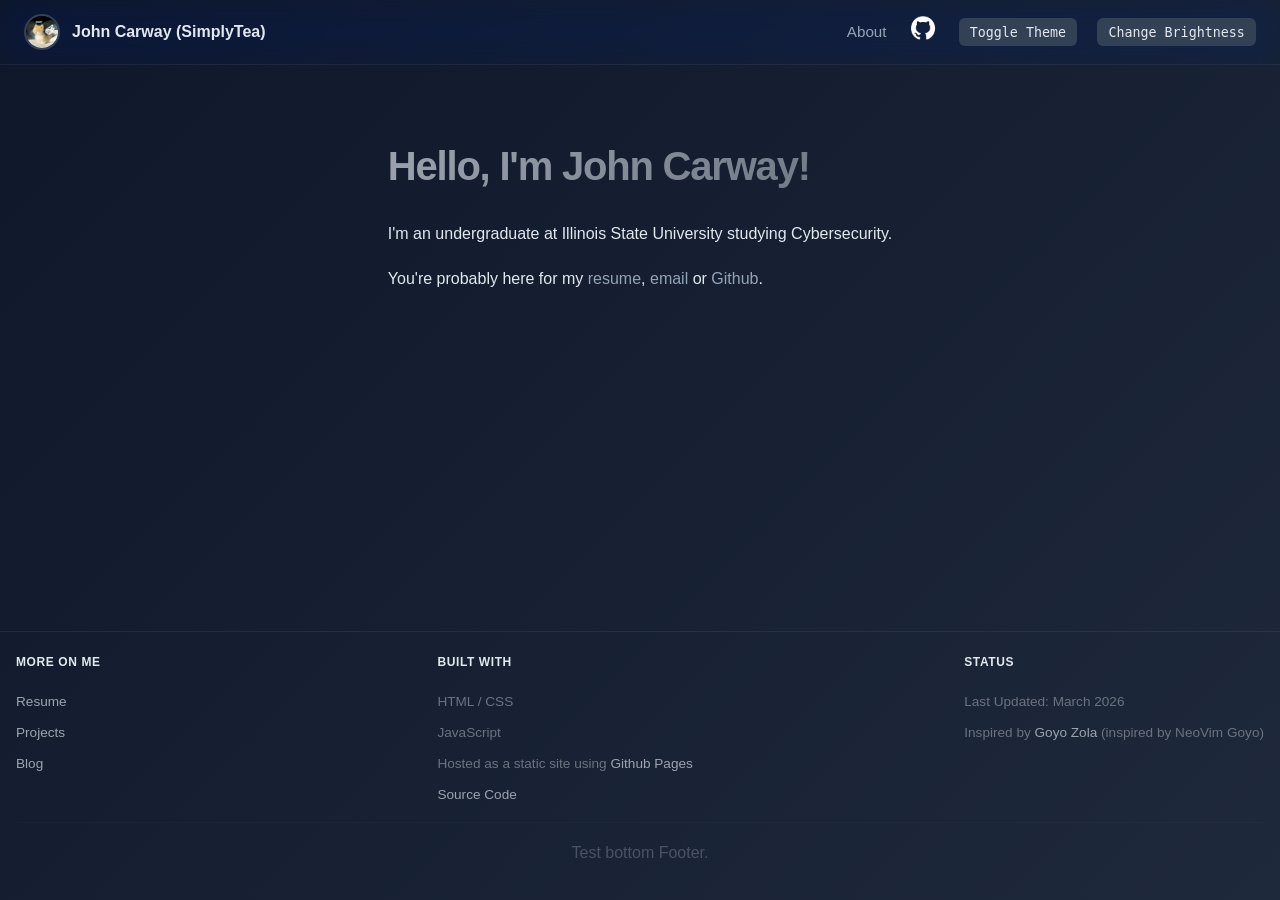
==== index.html @ 9b07cfe2 "Base website done." ====
<!DOCTYPE html>
<html data-theme = "night" data-brightness = "normal" lang = "en">
    <head>
        <title>Tea</title>
        <meta name = "description" content = "The website of John Carway">
        <meta name = "author" content = "John Carway">
        <meta charset = "utf-8">
        <meta name = "viewport" content = "width=device-width, inital-scale=1.0">
        <link rel = "stylesheet" href = "/static/style/style.css">
        <link rel = "stylesheet" href = "/static/style/syntax.css">
        <script src="/static/js/prelude.js"></script>
    </head>
    <body>
        <header class = "blur site-header">
            <div class = "navbar-container">
                <div class = "navbar-brand">
                    <a href = "/">
                        <img src = "/static/Images/CatPFP.png" alt = "Tea Icon", class = "avatar">
                        <span>John Carway (SimplyTea)</span>
                    </a>
                </div>
                <nav class = "site-nav">
                    <ul>
                        <li>
                            <a href = "about.html">
                                About
                            </a>
                        </li>
                        <li>
                            <a href = "https://github.com/SimplyTea" aria-label = "Github" class = "social-link">
                                <img src = "/static/Images/GithubWhite.png" alt = "Github" id = "github" class = "nav-icon">
                            </a>
                        </li>
                        <li>
                            <button type = "button" id = "theme" aria-label = "Toggle Theme">
                                Toggle Theme
                            </button>
                        </li>
                        <li>
                            <button type = "button" id = "brightness" aria-label = "Change Brightness">
                                Change Brightness
                            </button>
                        </li>
                    </ul>
                </nav>
            </div>
        </header>

        <main>
            <section>
                <h1>
                    Hello, I'm John Carway!
                </h1>
                <p>
                    I'm an undergraduate at Illinois State University studying Cybersecurity. 
                </p>
                <p>
                    You're probably here for my
                    <a href="resume.html">resume</a>, 
                    <a href="mailto:tea@simplytea.xyz">email</a>
                    or 
                    <a href="https://github.com/SimplyTea">Github</a>.
                </p>
            </section>
        </main>

        <footer class = "site-footer">
            <div class = "footer-wrap">

                <div class = "footer-section">
                    <p class = "footer-title">
                        More on me
                    </p>
                    <a href="resume.html">
                        Resume
                    </a>
                    <a href="projects.html">
                        Projects
                    </a>
                    <a href="blog.html">
                        Blog
                    </a>
                </div>

                <div class = "footer-section">
                    <p class = "footer-title">
                        Built With
                    </p>
                    <span>
                        HTML / CSS
                    </span>
                    <span>
                        JavaScript
                    </span>
                    <span>
                        Hosted as a static site using 
                        <a href = "https://github.com/SimplyTea/SimplyTea.github.io">
                            Github Pages
                        </a>
                    </span>
                    <a href = "https://github.com/SimplyTea/Website">
                        Source Code
                    </a>
                </div>

                <div class = "footer-section">
                    <p class = "footer-title">
                        Status
                    </p>
                    <span>
                        Last Updated: March 2026
                    </span>
                    <span>
                        Inspired by
                        <a href = "https://goyo.hahwul.com">
                            Goyo Zola
                        </a>
                         (inspired by NeoVim Goyo)
                    </span>
                </div>
            </div>
            <div class = "footer-bottom">
                <p>
                    Test bottom Footer.
                </p>
            </div>
        </footer>
        <script src= "/static/js/main.js"></script>
    </body>
</html>
---- static/style/style.css ----
[data-theme="night"] {
  color-scheme: dark;

  --color-primary: #9ca3af;
  --color-secondary: #6b7280;
  --color-accent: #94a3b8;
  --color-neutral: #1e293b;

  --color-muted: #666;
  --color-base-1: #0f172a;
  --color-base-2: #1e293b;
  --color-base-3: #334155;
  --color-base-content: #e2e8f0;

  --color-info: #64748b;
  --color-success: #6b7280;
  --color-warning: #a1a1aa;
  --color-error: #7f1d1d;

  --radius-selector: 0.5rem;
  --radius-field: 0.375rem;
  --radius-box: 0.5rem;
}

[data-theme="lofi"] {
  color-scheme: light;

  --color-primary: #2563eb;
  --color-secondary: #4b5563;
  --color-accent: #4f46e5;
  --color-neutral: #f3f4f6;

  --color-muted: #666;
  --color-base-1: #ffffff;
  --color-base-2: #f8fafc;
  --color-base-3: #f1f5f9;
  --color-base-content: #111827;

  --color-info: #3b82f6;
  --color-success: #22c55e;
  --color-warning: #f59e0b;
  --color-error: #ef4444;

  --radius-selector: 0.5rem;
  --radius-field: 0.375rem;
  --radius-box: 0.5rem;
}

body {
  background: linear-gradient(135deg, var(--color-base-1) 0%, var(--color-base-2) 100%);
  background-attachment: fixed;
}

[data-theme="night"][data-brightness="darker"] body {
    background: linear-gradient(135deg, #000000 0%, #0a0a0f 100%);
}
[data-theme="night"][data-brightness="lighter"] body {
    background: linear-gradient(135deg, #1e293b 0%, #2d3e52 100%);
}
[data-theme="lofi"][data-brightness="darker"] body {
    background: linear-gradient(135deg, #e2e8f0 0%, #cbd5e1 100%);
}
[data-theme="lofi"][data-brightness="lighter"] body {
    background: linear-gradient(135deg, #ffffff 0%, #fcfcfd 100%);
}

h1 {
  background-image: linear-gradient(135deg, var(--color-primary) 0%, var(--color-secondary) 100%);
}

[data-theme="night"] h2::after { /* may not need? */
  background: linear-gradient(90deg, #9ca3af, #6b7280);
}

[data-theme="lofi"] h2::after {
  background: linear-gradient(90deg, #374151, #1f2937);
}

[data-theme="night"] main ul li::before {
  color: #9ca3af;
}
[data-theme="lofi"] main ul li::before {
  color: #64748b;
}

pre {
  background: linear-gradient(135deg, var(--color-base-2), 0%, var(--color-base-3) 100%);
}


[data-theme="night"] pre {
  background: linear-gradient(135deg, var(--color-base-2) 0%, #1e293b 100%);
  border: 1px solid rgba(100, 116, 139, 0.2);
  box-shadow: 0 4px 16px rgba(0, 0, 0, 0.3);
}

[data-theme="lofi"] pre {
  border: 1px solid rgba(100, 116, 139, 0.15);
  box-shadow: 0 4px 16px rgba(0, 0, 0, 0.05);
}

[data-theme="night"] pre::before {
  background: linear-gradient(90deg, #9ca3af, #6b7280);
}
[data-theme="lofi"] pre::before {
  background: linear-gradient(90deg, #94a3b8, #64748b);
}

/* may put this into the syntax. */
[data-theme="night"] pre code {
  color: #e5e7eb;
}
[data-theme="lofi"] pre code {
  color: #1e293b;
}



html {
  background-color: var(--color-base-1);
  scroll-padding-top: 130px;
  scroll-behavior: smooth;
}

body {
  line-height: 1.7;
  font-size: 16px;
  font-family: "Inter", sans-serif;
  min-height: 100vh;
  color: var(--color-base-content);
  transition: background 0.4s ease, color 0.4s ease;
}

h1 {
  font-size: 2.5rem;
  font-weight: 800;
  margin-top: 3rem;
  margin-bottom: 2rem;
  line-height: 1.1;
  background-clip: text;
  color: transparent;
  letter-spacing: -0.03em;
  position: relative;
}

h2 {
  color: var(--color-base-content);
  line-height: 1.2;
  letter-spacing: -0.025em;
  position: relative;
}

p {
  line-height: 1.8;
  font-size: 16px;
}

a {
  color: var(--color-accent);
  text-decoration: none;
  position: relative;
}

main a {
  border-bottom: 1px solid transparent;
  transition: border-color 0.2s ease;
}

pre {
  word-break: break-all;
  white-space: pre;
  position: relative;
}

blockquote {
  border-left-width: 3px;
  border-left-style: solid;
  border-left-color: var(--color-primary);
  position: relative;
  margin: 1rem 0;
  padding-left: 1rem;
  color: var(--color-secondary);
  font-style: italic;
}

blockquote p {
  margin: 0;
}

/* Classes */

.blur {
  backdrop-filter: blur(12px) saturate(160%);
  -webkit-backdrop-filter: blur(12px) saturate(160%);
}

.text-muted {
  color: var(--color-secondary);
  font-size: 0.95rem;
}

/* Site header */
.site-header {
  position: fixed;
  top: 0;
  left: 0;
  right: 0;
  z-index: 100;
  border-bottom: 1px solid rgba(156, 163, 175, 0.1);
  background-color: transparent;
}

/* Nav bar */
.navbar-container {
  margin: 0 auto;
  padding: 0 1.5rem;
  height: 4rem;
  display: flex;
  align-items: center;
  justify-content: space-between;
}

.navbar-brand a {
  display: flex;
  align-items: center;
  gap: 0.75rem; /* Space between image and text */
  font-weight: 700;
  color: var(--color-base-content);
}

/* Make sure the text and icons align in the nav */
.site-nav ul {
  list-style: none;
  display: flex;
  align-items: center;
  gap: 1.25rem;
  margin: 0;
  padding: 0;
}
/*
  .site-nav ul {
  display: flex;
  align-items: center;
  gap: 1.25rem;
}
*/

.site-nav a {
  color: var(--color-accent);
  font-size: 0.95rem;
  font-weight: 500;
  transition: color 0.2s ease;
}

.site-nav a:hover {
  color: var(--color-primary);
}

.site-nav button {
  background: var(--color-base-3);
  border: none;
  color: var(--color-base-content);
  padding: 0.4rem 0.7rem;
  border-radius: var(--radius-field);
  cursor: pointer;
  font-family: monospace;
  transition: opacity 0.2s;
}

.site-nav button:hover {
  opacity: 0.8;
}

.avatar {
  width: 32px;
  height: 32px;
  border-radius: 50%;
  object-fit: cover;
  border: 2px solid var(--color-base-3);
}


/* Social Link Hover Effect */
.social-link {
  display: flex;
  align-items: center;
  color: var(--color-secondary);
  transition: transform 0.2s ease, color 0.2s ease;
}
.social-link:hover {
  color: var(--color-primary);
  transform: translateY(-1px); /* Subtle lift on hover */
}

/* Apply this to anything you want to animate */
.site-nav a, 
.site-nav button, 
.social-link {
  transition: all 0.3s cubic-bezier(0.4, 0, 0.2, 1);
  display: inline-block; /* Required for transform/scale to work properly */
}

/* 2. Scale + Color Change (Best for Buttons & Icons) */
.site-nav button:hover,
.social-link:hover,
.avatar:hover {
  transform: scale(1.1); /* Increases size by 10% */
  background-color: var(--color-base-3);
  color: var(--color-primary);
}

/* This makes the button shrink slightly when you actually press it */
.site-nav button:active,
.social-link:active {
  transform: scale(0.95);
}

.nav-icon {
  width: 32px;
  height: 32px;
  display: block;
  object-fit: contain;
  transition: transform 0.3s ease;
}

.social-link:hover .nav-icon {
  transform: scale(1.2); /* overwriting the one I just set for social ik, idgaf. */
}


/* footer */

.site-footer {
  padding: 0.5rem 1rem 1rem;
  border-top: 1px solid rgba(156, 163, 175, 0.1);
  font-size: 0.85rem;
  color: var(--color-secondary);
  flex-shrink: 0;
}

.footer-wrap {
  margin: 0 auto;
  display: flex;
  flex-wrap: wrap; /* Makes it look good on phones */
  justify-content: space-between;
}

.footer-section {
  display: flex;
  flex-direction: column;
  gap: 0.5rem;
  min-width: 150px;
}

.footer-title {
  color: var(--color-base-content);
  font-weight: 700;
  text-transform: uppercase;
  font-size: 0.75rem;
  letter-spacing: 0.05em;
  margin-bottom: 0.5rem;
}

.footer-section a {
  color: var(--color-primary);
  text-decoration: none;
  transition: color 0.2s ease;
}

.footer-section a:hover {
  color: var(--color-base-content);
}

.footer-bottom {
  margin: 1rem auto 0;
  border-top: 1px solid rgba(175, 165, 156, 0.05);
  text-align: center;
  opacity: 0.6;
}


/* Fixed bullshi */

body {
  display: flex;
  flex-direction: column;
  min-height: 100vh;
  margin: 0;
}


main {
  padding-top: 6rem; 
  margin: 0 auto;
  padding-left: 1.5rem;
  padding-right: 1.5rem;
  flex: 1 0 auto;
}
---- static/style/syntax.css ----
pre {
  overflow-x: auto;
  padding: 1em;
  border-radius: 8px;
  font-family: "Fira Code", monospace;
  font-size: 0.95rem;
  line-height: 1.5;
  margin: 1.5rem 0;
  white-space: pre;
}

pre code,
code[class^="hl-"],
code[class*=" hl-"] {
  display: inline;
  white-space: pre;
  padding: 0;
  margin: 0;
  background: none; /* remove unwanted highlighting behind tokens */
  box-shadow: none;
}

[data-theme="night"] pre {
  background: #232834;
  color: #cbccc6;
}

/* keywords, operators */
[data-theme="night"] .hl-keyword,
[data-theme="night"] .hl-operator {
  color: #ffcc66;
}

/* functions, titles */
[data-theme="night"] .hl-function,
[data-theme="night"] .hl-title {
  color: #5ccfe6;
}

/* variables, parameters */
[data-theme="night"] .hl-variable,
[data-theme="night"] .hl-parameter {
  color: #f28779;
}

/* strings, constants */
[data-theme="night"] .hl-string,
[data-theme="night"] .hl-constant {
  color: #bae67e;
}

/* numbers */
[data-theme="night"] .hl-number {
  color: #d4bfff;
}

/* comments */
[data-theme="night"] .hl-comment {
  color: #5c6773;
  font-style: italic;
}

/* types, classes */
[data-theme="night"] .hl-type,
[data-theme="night"] .hl-class {
  color: #ffa759;
}


[data-theme="lofi"] pre {
  background: #fafafa;
  color: #4b505a;
}

/* keywords, operators */
[data-theme="lofi"] .hl-keyword,
[data-theme="lofi"] .hl-operator {
  color: #fa8d3e;
}

/* functions, titles */
[data-theme="lofi"] .hl-function,
[data-theme="lofi"] .hl-title {
  color: #399ee6;
}

/* variables, parameters */
[data-theme="lofi"] .hl-variable,
[data-theme="lofi"] .hl-parameter {
  color: #d44b4b;
}

/* strings, constants */
[data-theme="lofi"] .hl-string,
[data-theme="lofi"] .hl-constant {
  color: #86b300;
}

/* numbers */
[data-theme="lofi"] .hl-number {
  color: #a37acc;
}

/* comments */
[data-theme="lofi"] .hl-comment {
  color: #9da0a2;
  font-style: italic;
}

/* types, classes */
[data-theme="lofi"] .hl-type,
[data-theme="lofi"] .hl-class {
  color: #d8843e;
}

.hl-function,
.hl-title {
  font-weight: 500;
}

.hl-comment {
  font-style: italic;
}


/* syntax.css */

/* syntax.css - NvChad Onedark/Base46 Style */

/* Core Syntax */
.token.keyword    { color: #c678dd; font-weight: 600; } /* fn, let, impl, match */
.token.function   { color: #61afef; }                   /* main, println */
.token.string     { color: #98c379; }                   /* "hello" */
.token.comment    { color: #6f737b; font-style: italic; } /* // comment */

/* Types and Variables */
.token.type       { color: #e5c07b; }                   /* String, u32, Vec */
.token.identifier { color: #e06c75; }                   /* variable_name */
.token.constant   { color: #d19a66; }                   /* 42, true, NONE */

/* Symbols and Logic */
.token.operator   { color: #abb2bf; }                   /* =, +, ->, :: */
.token.macro      { color: #e06c75; }                   /* vec!, panic! */
.token.include    { color: #61afef; }                   /* use std::io; */

/* Special Rust tokens */
.token.self       { color: #e06c75; font-style: italic; } /* self */
.token.attribute  { color: #e5c07b; }                   /* #[derive(Debug)] */
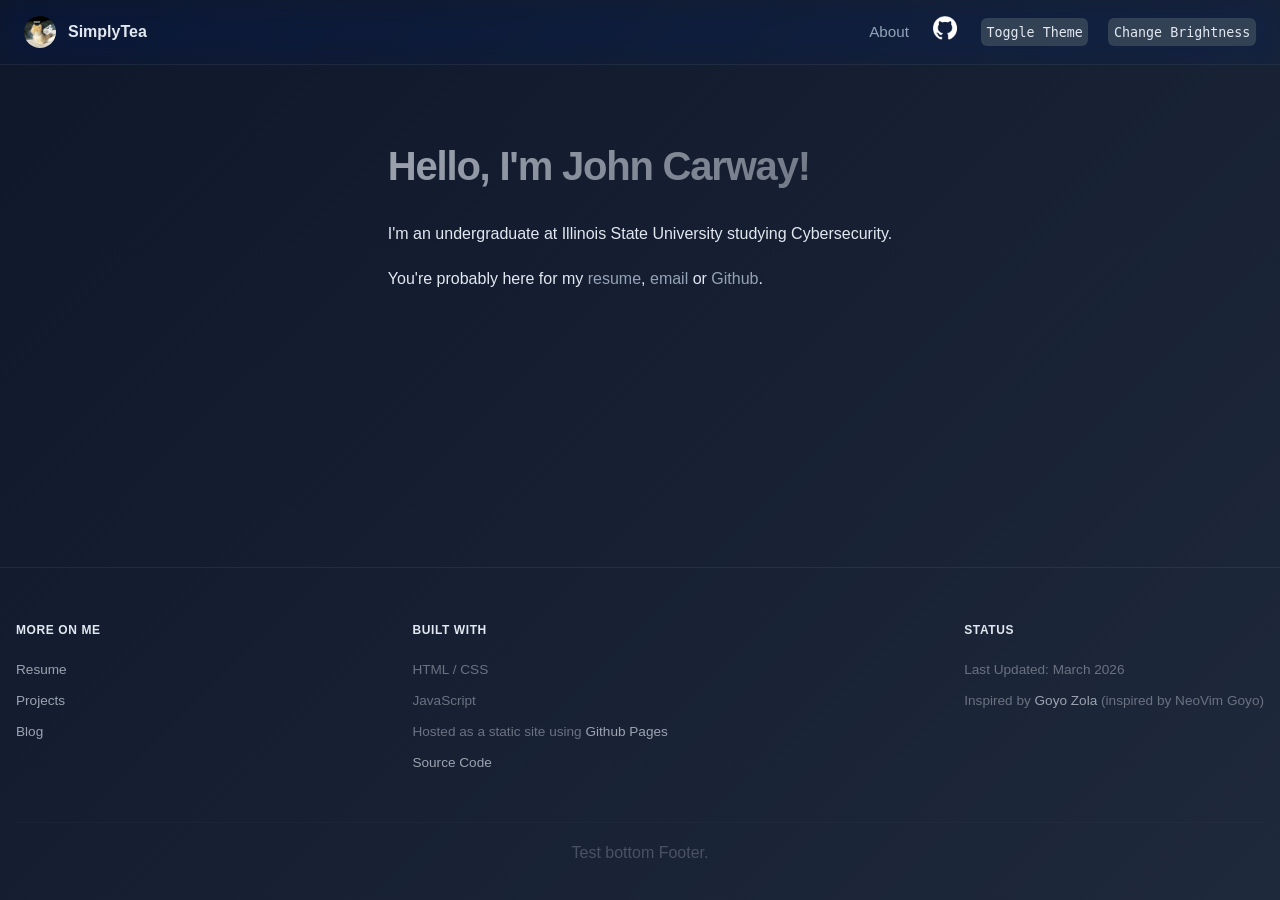
==== commit 6c3f2ac6: "Fixed some issues on the footer for moblie devices." ====
--- a/index.html
+++ b/index.html
@@ -16,7 +16,7 @@
                 <div class = "navbar-brand">
                     <a href = "/">
                         <img src = "/static/Images/CatPFP.png" alt = "Tea Icon", class = "avatar">
-                        <span>John Carway (SimplyTea)</span>
+                        <span>SimplyTea</span>
                     </a>
                 </div>
                 <nav class = "site-nav">
--- a/static/style/style.css
+++ b/static/style/style.css
@@ -237,13 +237,6 @@
   margin: 0;
   padding: 0;
 }
-/*
-  .site-nav ul {
-  display: flex;
-  align-items: center;
-  gap: 1.25rem;
-}
-*/
 
 .site-nav a {
   color: var(--color-accent);
@@ -260,7 +253,7 @@
   background: var(--color-base-3);
   border: none;
   color: var(--color-base-content);
-  padding: 0.4rem 0.7rem;
+  padding: 0.4rem 0.35rem;
   border-radius: var(--radius-field);
   cursor: pointer;
   font-family: monospace;
@@ -276,7 +269,7 @@
   height: 32px;
   border-radius: 50%;
   object-fit: cover;
-  border: 2px solid var(--color-base-3);
+  border: 0px solid var(--color-base-3);
 }
 
 
@@ -341,15 +334,19 @@
 .footer-wrap {
   margin: 0 auto;
   display: flex;
-  flex-wrap: wrap; /* Makes it look good on phones */
+  flex-wrap: wrap;
   justify-content: space-between;
+  flex-direction: row;
+  align-items: flex-start;
+  width: 100%;
+  padding: 2rem 0;
 }
 
 .footer-section {
   display: flex;
   flex-direction: column;
   gap: 0.5rem;
-  min-width: 150px;
+  min-width: 100px;
 }
 
 .footer-title {
